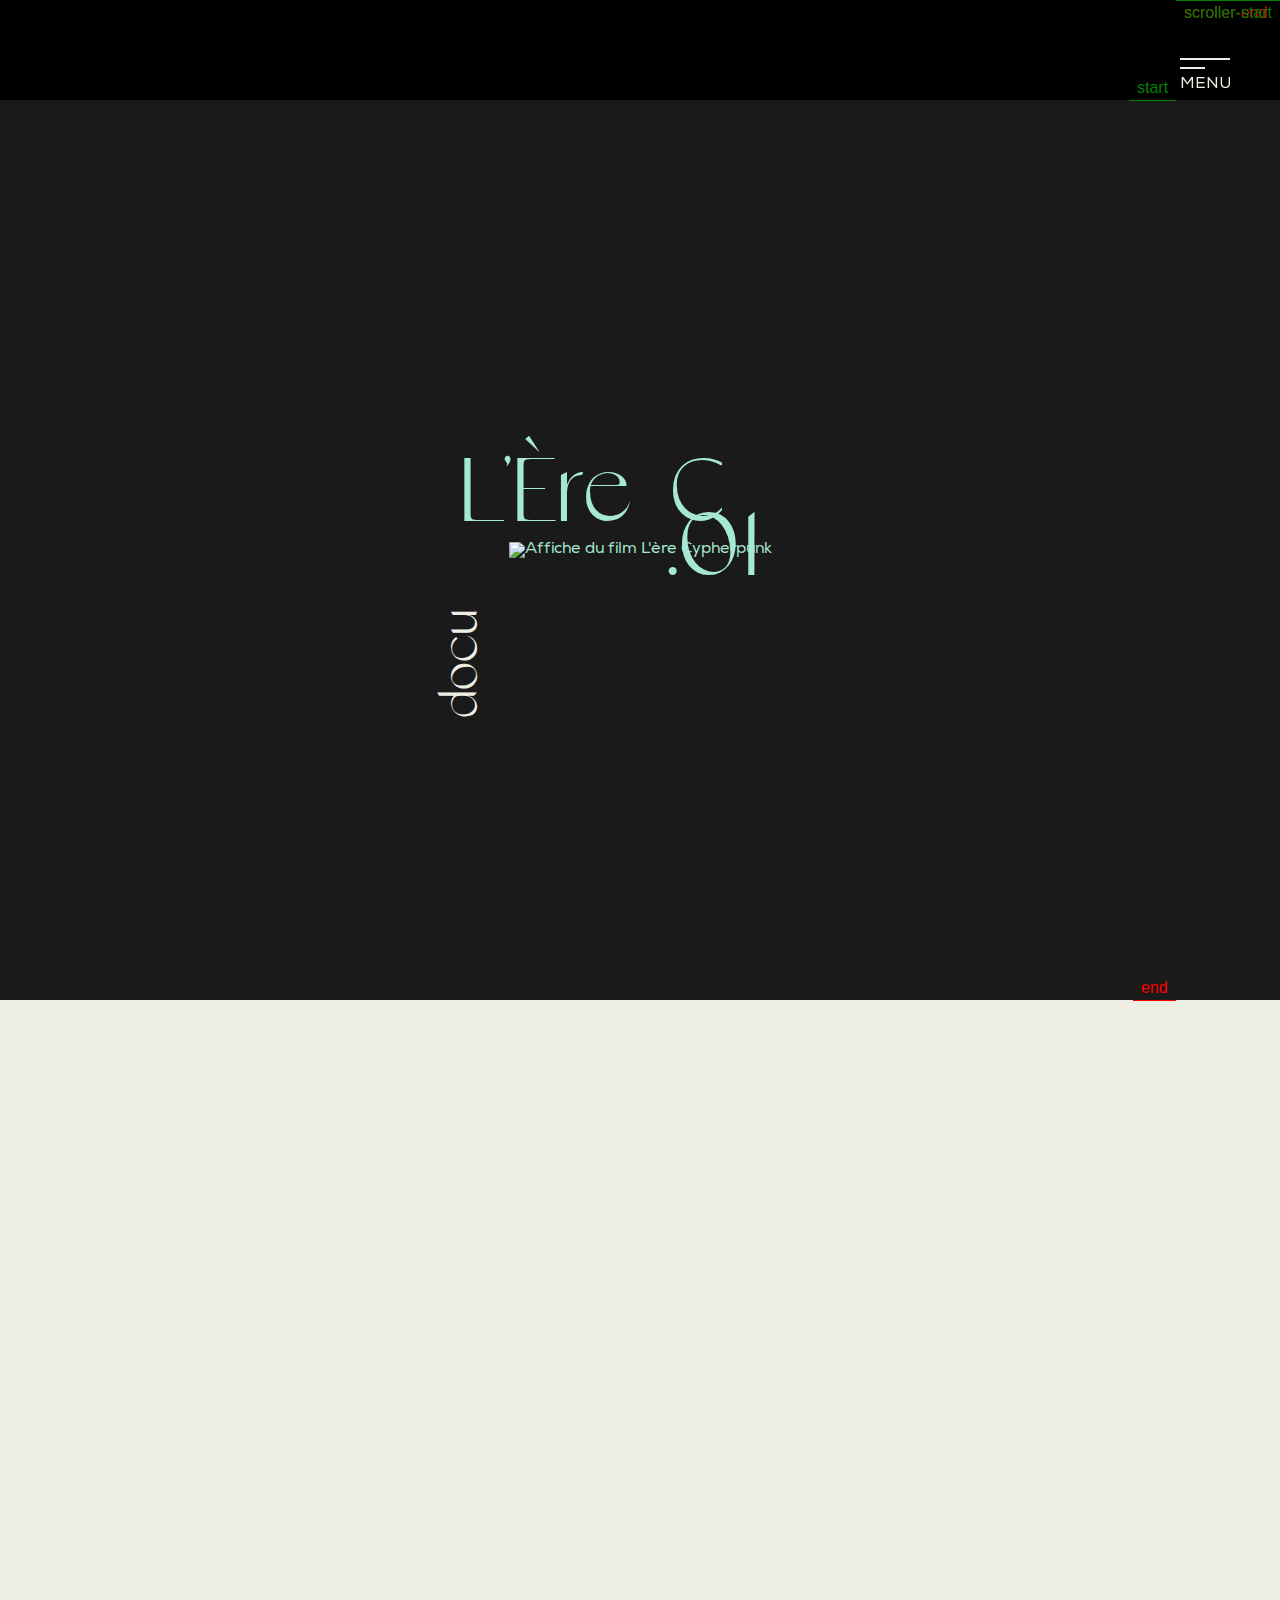
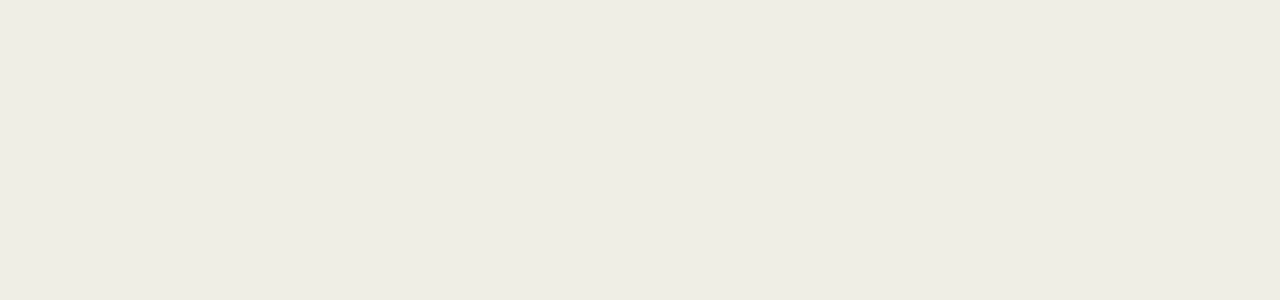
==== audiovisual.html @ fd686236 "audiovisuel anim init" ====
<!DOCTYPE html>
<html lang="en">

<head>
    <meta charset="UTF-8">
    <meta http-equiv="X-UA-Compatible" content="IE=edge">
    <meta name="viewport" content="width=device-width, initial-scale=1.0">
    <link rel="shortcut icon" href="./assets/images/png/logo_e.png" type="image/x-icon">
    <link rel="stylesheet" href="./assets/css/style.css">
    <title>Enzo GIVERNAUD | Portfolio</title>
</head>

<body>
    <header>
        <div class="menu_toggle" onmouseover="toggleMOver()" onmouseout="toggleMOut()">
            <span class="toggle_arm1"></span>
            <span class="toggle_arm2"></span>
            <p class="menu">menu</p>
            <p class="close">close</p>
        </div>
        <section class="overlay_header">
            <p class="copyright">E.Givernaud - © <i>2022</i></p>
            <div class="header_gauche">
                <nav>
                    <ul>
                        <li onmouseover="liOver1()" onmouseout="liOut1()" class="li1">
                            <a href="#">
                                <i class="head_01 i1">1.</i>
                                <div>
                                    <div class="li_top">
                                        <p class="li_letter11">H</p>
                                        <p class="li_letter11">o</p>
                                        <p class="li_letter11">m</p>
                                        <p class="li_letter11">e</p>
                                    </div>
                                    <div class="li_hover">
                                        <p class="li_letter12">H</p>
                                        <p class="li_letter12">o</p>
                                        <p class="li_letter12">m</p>
                                        <p class="li_letter12">e</p>
                                    </div>
                                </div>
                            </a>
                        </li>
                        <li onmouseover="liOver2()" onmouseout="liOut2()" class="li2">
                            <a href="#">
                                <i class="i2">2.</i>
                                <div>
                                    <div class="li_top">
                                        <p class="li_letter21">W</p>
                                        <p class="li_letter21">o</p>
                                        <p class="li_letter21">r</p>
                                        <p class="li_letter21">k</p>
                                        <p class="li_letter21">s</p>
                                    </div>
                                    <div class="li_hover">
                                        <p class="li_letter22">W</p>
                                        <p class="li_letter22">o</p>
                                        <p class="li_letter22">r</p>
                                        <p class="li_letter22">k</p>
                                        <p class="li_letter22">s</p>
                                    </div>
                                </div>
                            </a>
                        </li>
                        <li onmouseover="liOver3()" onmouseout="liOut3()" class="li3">
                            <a href="#">
                                <i class="i3">3.</i>
                                <div>
                                    <div class="li_top">
                                        <p class="li_letter31">A</p>
                                        <p class="li_letter31">b</p>
                                        <p class="li_letter31">o</p>
                                        <p class="li_letter31">u</p>
                                        <p class="li_letter31">t</p>
                                    </div>
                                    <div class="li_hover">
                                        <p class="li_letter32">A</p>
                                        <p class="li_letter32">b</p>
                                        <p class="li_letter32">o</p>
                                        <p class="li_letter32">u</p>
                                        <p class="li_letter32">t</p>
                                    </div>
                                </div>
                            </a>
                        </li>
                    </ul>
                </nav>
            </div>
            <div class="header_droite">
                <ul class="social_media">
                    <li>
                        <a href="">
                            <div class="rond_sm">
                                <i class="bi bi-github"></i>
                            </div>
                        </a>
                    </li>
                    <li>
                        <a href="">
                            <div class="rond_sm">
                                <i class="bi bi-linkedin"></i>
                            </div>
                        </a>
                    </li>
                    <li>
                        <a href="">
                            <div class="rond_sm">
                                <i class="bi bi-envelope-fill"></i>
                            </div>
                        </a>
                    </li>
                </ul>
                <div class="contact_header">
                    <h6>Contact me :</h6>
                    <p>givernaudenzo@gmail.com</p>
                </div>
            </div>
        </section>
    </header>
    <main>
        <div style="width: 100%;height: 100px;background-color: #000;" ></div>

<section class="audiovisuel_project">
    <div class="cd_affiche">
        <div id="container_image_audiovisuel">
            <img src="./assets/images/svg/affiche_film_cypherpunk.svg" alt="Affiche du film L'ère Cypherpunk">
        </div>
        <div class="cd_movie">
            <h2 class="movie docu">docu</h2>
            <h2 class="movie pub">pub</h2>
            <h2 class="movie motion">motion</h2>
        </div>
        <h2 class="audiovisuel_chiffre">
            <i class="audiovisuel_chiffre_00">.0<span class="novisible">0</span></i>
            <i class="audiovisuel_chiffre_1">1</i>
            <i class="audiovisuel_chiffre_2">2</i>
            <i class="audiovisuel_chiffre_3">3</i>
        </h2>
        <div class="titre_film">
            <div class="titre1">
                <h2>L</h2><h2>'</h2><h2>È</h2><h2>r</h2><h2>e</h2><h2 class="space"> </h2><h2>C</h2><h2>y</h2><h2>p</h2><h2>h</h2><h2>e</h2><h2>r</h2><h2>p</h2><h2>u</h2><h2>n</h2><h2>k</h2>
            </div>
            <div class="titre2">
                <h2>V</h2><h2>o</h2><h2>s</h2><h2 class="space"> </h2><h2>P</h2><h2>'</h2><h2>t</h2><h2>i</h2><h2>t</h2><h2>s</h2><h2 class="space"> </h2><h2>S</h2><h2>o</h2><h2>i</h2><h2>n</h2><h2>s</h2>
            </div>
            <div class="titre3">
                <h2>M</h2><h2>o</h2><h2>t</h2><h2>i</h2><h2>o</h2><h2>n</h2><h2 class="space"> </h2><h2>D</h2><h2>e</h2><h2>s</h2><h2>i</h2><h2>g</h2><h2>n</h2>
            </div>
            
        </div>
    </div>
    
</section>
</body>
<script src="https://code.jquery.com/jquery-3.6.1.slim.min.js" integrity="sha256-w8CvhFs7iHNVUtnSP0YKEg00p9Ih13rlL9zGqvLdePA=" crossorigin="anonymous"></script>
<script src="./assets/js/import/gsap.min.js"></script>
<script src="./assets/js/import/ScrollTrigger.min.js"></script>
<script src="./assets/js/script/script.js"></script>
<script src="./assets/js/script/audiovisuel.js"></script>
</html>
---- assets/css/style.css ----
/* http://meyerweb.com/eric/tools/css/reset/ 
   v2.0 | 20110126
   License: none (public domain)
*/
@import url("https://cdn.jsdelivr.net/npm/bootstrap-icons@1.3.0/font/bootstrap-icons.css");
html,
body,
div,
span,
applet,
object,
iframe,
h1,
h2,
h3,
h4,
h5,
h6,
p,
blockquote,
pre,
a,
abbr,
acronym,
address,
big,
cite,
code,
del,
dfn,
em,
img,
ins,
kbd,
q,
s,
samp,
small,
strike,
strong,
sub,
sup,
tt,
var,
b,
u,
i,
center,
dl,
dt,
dd,
ol,
ul,
li,
fieldset,
form,
label,
legend,
table,
caption,
tbody,
tfoot,
thead,
tr,
th,
td,
article,
aside,
canvas,
details,
embed,
figure,
figcaption,
footer,
header,
hgroup,
menu,
nav,
output,
ruby,
section,
summary,
time,
mark,
audio,
video {
  margin: 0;
  padding: 0;
  border: 0;
  font-size: 100%;
  font: inherit;
  vertical-align: baseline;
}

/* HTML5 display-role reset for older browsers */
article,
aside,
details,
figcaption,
figure,
footer,
header,
hgroup,
menu,
nav,
section {
  display: block;
}

body {
  line-height: 1;
}

ol,
ul {
  list-style: none;
}

blockquote,
q {
  quotes: none;
}

blockquote:before,
blockquote:after,
q:before,
q:after {
  content: "";
  content: none;
}

table {
  border-collapse: collapse;
  border-spacing: 0;
}

@font-face {
  font-family: "Nexa light";
  src: url("../fonts/Nexa-Light.woff2") format("woff2"), url("../fonts/Nexa-Light.woff") format("woff");
  font-weight: 300;
  font-style: normal;
  font-display: swap;
}
@font-face {
  font-family: "Nexa regular";
  src: url("../fonts/Nexa-Regular.woff2") format("woff2"), url("../fonts/Nexa-Regular.woff") format("woff");
  font-weight: normal;
  font-style: normal;
  font-display: swap;
}
@font-face {
  font-family: "Swifted";
  src: url("../fonts/SwiftedDEMO.woff2") format("woff2"), url("../fonts/SwiftedDEMO.woff") format("woff");
  font-weight: normal;
  font-style: normal;
  font-display: swap;
}
@font-face {
  font-family: "Ginger";
  src: url("../fonts/Ginger.woff") format("woff");
}
body {
  font-size: 16px;
  font-family: "Nexa regular";
}

header {
  font-family: "Ginger";
}
header .close, header .menu {
  font-family: "Nexa regular";
  text-transform: uppercase;
}
header .overlay_header {
  font-size: clamp(20px, 6.5vw, 5em);
  font-weight: 100;
}
@media screen and (max-width: 750px) {
  header .overlay_header {
    font-size: clamp(2em, 5.5vw, 5em);
  }
}
header .overlay_header .header_gauche .li_hover {
  font-family: "Nexa regular";
  font-weight: 500;
}
header .overlay_header .header_droite .social_media {
  font-size: 16px;
}
header .overlay_header .header_droite .contact_header {
  font-family: "Nexa light";
}
header .overlay_header .header_droite .contact_header h6 {
  font-size: 20px;
}
header .overlay_header .header_droite .contact_header p {
  font-size: 16px;
}
header .overlay_header .copyright {
  font-size: 16px;
  font-family: "Nexa light";
  font-weight: 100;
}

footer {
  font-family: "Ginger";
}
footer .close, footer .menu {
  font-family: "Nexa regular";
  text-transform: uppercase;
}
footer .section_footer {
  font-size: clamp(20px, 6.5vw, 5em);
  font-weight: 100;
}
@media screen and (max-width: 750px) {
  footer .section_footer {
    font-size: clamp(2em, 5.5vw, 5em);
  }
}
footer .section_footer .footer_droite form {
  font-family: "Nexa regular";
  font-size: 30px;
}
footer .section_footer .copyright {
  font-size: 16px;
  font-family: "Nexa light";
  font-weight: 100;
}

h1 {
  font-family: "Swifted";
  font-style: normal;
  font-size: clamp(8em, 15vw, 10em);
}
@media screen and (max-width: 750px) {
  h1 {
    font-size: clamp(3em, 14vw, 6em);
  }
}

h2 {
  font-family: "Ginger";
  font-size: clamp(3em, 7vw, 6em);
}
@media screen and (max-width: 520px) {
  h2 {
    font-size: clamp(2em, 10vw, 3em);
  }
}

.bi {
  font-size: 1em;
}

* {
  box-sizing: border-box;
  margin: 0;
  padding: 0;
}

html,
body {
  box-sizing: border-box;
  scroll-behavior: smooth;
  width: 100%;
  background-color: #efeee5;
  overflow-x: hidden;
}

section {
  padding-inline: 50px;
  height: 100vh;
}

a {
  text-decoration: none;
  color: #efeee5;
}

header .menu_toggle {
  width: 50px;
  aspect-ratio: 1/1;
  display: flex;
  flex-direction: column;
  justify-content: space-evenly;
  position: fixed;
  right: 50px;
  top: 50px;
  overflow: hidden;
  cursor: pointer;
  z-index: 3;
  color: #efeee5;
  mix-blend-mode: difference;
}
@media screen and (max-width: 750px) {
  header .menu_toggle {
    right: calc(100% - 100px);
  }
}
header .menu_toggle span {
  height: 2px;
  background-color: #efeee5;
}
header .menu_toggle span:nth-child(1) {
  width: 100%;
}
header .menu_toggle span:nth-child(2) {
  width: 50%;
}
header .menu_toggle .menu {
  -webkit-clip-path: polygon(0 0, 100% 0, 100% 100%, 0% 100%);
  clip-path: polygon(0 0, 100% 0, 100% 100%, 0% 100%);
}
header .menu_toggle .close {
  position: absolute;
  top: 12.5px;
  clip-path: polygon(0 0, 100% 0, 100% 0, 0 0);
  padding-block: 1px;
}
header .overlay_header {
  width: 100%;
  height: 100vh;
  position: fixed;
  background-color: #1a1a1a;
  top: -100vh;
  color: #efeee5;
  z-index: 2;
  display: flex;
  justify-content: space-between;
}
@media screen and (max-width: 670px) {
  header .overlay_header {
    flex-direction: column;
    align-items: center;
    padding-bottom: 50px;
  }
}
@media screen and (max-width: 410px) {
  header .overlay_header {
    padding-bottom: 100px;
  }
}
header .overlay_header .copyright {
  position: absolute;
  top: 62.5px;
  height: min-content;
}
@media screen and (max-width: 750px) {
  header .overlay_header .copyright {
    right: 50px;
    width: max-content;
  }
}
@media screen and (max-width: 410px) {
  header .overlay_header .copyright {
    top: calc(100vh - 50px);
    right: inherit;
  }
}
header .overlay_header .header_gauche {
  position: relative;
  width: 30%;
}
header .overlay_header .header_gauche nav {
  width: 100%;
  height: 90vh;
  display: flex;
  align-items: flex-end;
  justify-content: flex-start;
  padding-left: 50px;
}
@media screen and (max-width: 750px) {
  header .overlay_header .header_gauche nav {
    height: 60vh;
  }
}
@media screen and (max-width: 670px) {
  header .overlay_header .header_gauche nav {
    padding: 0;
    width: 100%;
  }
}
header .overlay_header .header_gauche nav ul {
  display: flex;
  flex-direction: column;
  gap: 30px;
  width: 100%;
}
@media screen and (max-width: 670px) {
  header .overlay_header .header_gauche nav ul {
    align-items: center;
  }
}
@media screen and (max-width: 410px) {
  header .overlay_header .header_gauche nav ul {
    text-align: center;
  }
}
header .overlay_header .header_gauche nav ul li {
  position: relative;
  width: 100%;
}
header .overlay_header .header_gauche nav ul li a i {
  position: absolute;
  top: -40px;
  left: -60px;
  opacity: 0.5;
  display: flex;
  align-items: flex-end;
  transition: opacity ease-in-out 0.3s;
}
@media screen and (max-width: 670px) {
  header .overlay_header .header_gauche nav ul li a i {
    display: none;
  }
}
header .overlay_header .header_gauche nav ul li a i.head_01 {
  left: -40px;
}
@media screen and (max-width: 750px) {
  header .overlay_header .header_gauche nav ul li a i.head_01 {
    left: -45px;
  }
}
header .overlay_header .header_gauche nav ul li a div {
  position: relative;
  overflow: hidden;
  height: min-content;
}
header .overlay_header .header_gauche nav ul li a div div {
  display: flex;
}
header .overlay_header .header_gauche nav ul li a div div.li_hover {
  position: absolute;
  top: 100px;
  display: flex;
  z-index: 3;
  overflow: visible;
}
header .overlay_header .header_gauche nav ul li a div div p {
  transition: opacity ease-in-out 0.3s;
}
header .overlay_header .header_gauche nav ul li:hover .li2 > p {
  color: black;
}
header .overlay_header .header_droite {
  height: 90vh;
  display: flex;
  flex-direction: column;
  justify-content: flex-end;
  align-items: flex-end;
  position: relative;
}
@media screen and (max-width: 670px) {
  header .overlay_header .header_droite {
    align-items: center;
    gap: 25px;
  }
}
@media screen and (max-width: 410px) {
  header .overlay_header .header_droite {
    flex-direction: column-reverse;
    height: min-content;
  }
}
header .overlay_header .header_droite .social_media {
  position: absolute;
  height: 100%;
  display: flex;
  flex-direction: column;
  justify-content: center;
  gap: 20px;
}
@media screen and (max-width: 410px) {
  header .overlay_header .header_droite .social_media {
    position: initial;
    flex-direction: row;
    height: min-content;
  }
}
header .overlay_header .header_droite .social_media .rond_sm {
  border: 1px solid #efeee5;
  border-radius: 50%;
  padding: 12.5px;
  transition: all 0.3s ease-in-out;
}
header .overlay_header .header_droite .social_media .rond_sm .bi {
  transition: color 0.3s ease-in-out;
}
header .overlay_header .header_droite .social_media .rond_sm:hover {
  border-color: #A5E8D3;
}
header .overlay_header .header_droite .social_media .rond_sm:hover .bi {
  color: #A5E8D3;
}
@media screen and (max-width: 670px) {
  header .overlay_header .header_droite .contact_header {
    text-align: center;
  }
}
header .overlay_header .header_droite .contact_header h6 {
  opacity: 0.5;
  padding-bottom: 10px;
}
header .overlay_header .header_droite .home_link {
  border-bottom: 2px solid #efeee5;
}

footer a {
  color: #1a1a1a;
}
footer .section_footer {
  width: 100%;
  height: 100vh;
  position: relative;
  background-color: #efeee5;
  color: #1a1a1a;
  display: flex;
  justify-content: space-between;
}
@media screen and (max-width: 670px) {
  footer .section_footer {
    flex-direction: column;
    align-items: center;
    padding-bottom: 50px;
  }
}
@media screen and (max-width: 410px) {
  footer .section_footer {
    padding-bottom: 100px;
  }
}
footer .section_footer .copyright {
  position: absolute;
  top: 62.5px;
  height: min-content;
}
@media screen and (max-width: 750px) {
  footer .section_footer .copyright {
    right: 50px;
    width: max-content;
  }
}
@media screen and (max-width: 410px) {
  footer .section_footer .copyright {
    top: calc(100vh - 50px);
    right: inherit;
  }
}
footer .section_footer .footer_gauche {
  position: relative;
}
footer .section_footer .footer_gauche nav {
  height: 90vh;
  display: flex;
  align-items: flex-end;
  justify-content: flex-start;
  padding-left: 50px;
}
@media screen and (max-width: 750px) {
  footer .section_footer .footer_gauche nav {
    height: 60vh;
  }
}
@media screen and (max-width: 670px) {
  footer .section_footer .footer_gauche nav {
    padding: 0;
  }
}
footer .section_footer .footer_gauche nav ul {
  display: flex;
  flex-direction: column;
  gap: 30px;
}
@media screen and (max-width: 670px) {
  footer .section_footer .footer_gauche nav ul {
    align-items: center;
  }
}
@media screen and (max-width: 410px) {
  footer .section_footer .footer_gauche nav ul {
    text-align: center;
  }
}
footer .section_footer .footer_gauche nav ul li {
  position: relative;
}
footer .section_footer .footer_gauche nav ul li i {
  position: absolute;
  top: -40px;
  left: -60px;
  opacity: 0.5;
  display: flex;
  align-items: flex-end;
}
@media screen and (max-width: 670px) {
  footer .section_footer .footer_gauche nav ul li i {
    display: none;
  }
}
footer .section_footer .footer_gauche nav ul li i.head_01 {
  left: -40px;
}
@media screen and (max-width: 750px) {
  footer .section_footer .footer_gauche nav ul li i.head_01 {
    left: -45px;
  }
}
footer .section_footer .footer_droite {
  width: 100%;
  height: 90vh;
  display: flex;
  flex-direction: column;
  justify-content: flex-end;
  align-items: flex-end;
  position: relative;
}
@media screen and (max-width: 670px) {
  footer .section_footer .footer_droite {
    align-items: center;
    gap: 25px;
  }
}
@media screen and (max-width: 410px) {
  footer .section_footer .footer_droite {
    flex-direction: column-reverse;
    height: min-content;
  }
}
footer .section_footer .footer_droite form {
  width: 50%;
  display: flex;
  flex-direction: column;
  gap: 50px;
}
footer .section_footer .footer_droite form div {
  position: relative;
}
footer .section_footer .footer_droite form div label {
  position: absolute;
}
footer .section_footer .footer_droite form div input[type=text], footer .section_footer .footer_droite form div textarea {
  width: 100%;
  height: 40px;
  border: none;
  border-bottom: 1px solid #1a1a1a;
  background: none;
}
footer .section_footer .footer_droite form div input[type=text]:focus, footer .section_footer .footer_droite form div textarea:focus {
  border: 1px solid #efeee5;
}

.hero {
  width: 100%;
  height: 100vh;
  background-color: #1a1a1a;
  color: #efeee5;
  display: flex;
  position: relative;
}
@media screen and (max-width: 480px) {
  .hero {
    gap: 30px;
  }
}
.hero .enzo_givernaud {
  display: flex;
  justify-content: center;
  flex-direction: column;
}
.hero .enzo_givernaud .enzo, .hero .enzo_givernaud .givernaud {
  padding-top: 30px;
  overflow: hidden;
  display: flex;
}
@media screen and (max-width: 750px) {
  .hero .enzo_givernaud .enzo, .hero .enzo_givernaud .givernaud {
    justify-content: center;
  }
}

.audiovisuel_project {
  display: flex;
  justify-content: center;
  align-items: center;
  background-color: #1a1a1a;
  color: #A5E8D3;
}
.audiovisuel_project .cd_affiche {
  position: relative;
  display: flex;
  justify-content: center;
  align-items: center;
  position: absolute;
}
.audiovisuel_project .cd_affiche #container_image_audiovisuel img {
  width: clamp(300px, 100px + 50vw, 800px);
}
.audiovisuel_project .cd_affiche .titre_film {
  position: absolute;
  bottom: -75px;
  left: -50px;
  overflow: hidden;
  width: 100%;
  height: 22vh;
}
@media screen and (max-width: 520px) {
  .audiovisuel_project .cd_affiche .titre_film {
    bottom: -20px;
    left: -20px;
  }
}
.audiovisuel_project .cd_affiche .titre_film div {
  display: flex;
  position: absolute;
}
.audiovisuel_project .cd_affiche .titre_film div.titre1 {
  top: 2vh;
}
.audiovisuel_project .cd_affiche .titre_film div.titre2 {
  top: 22vh;
}
.audiovisuel_project .cd_affiche .titre_film div.titre3 {
  top: 42vh;
}
.audiovisuel_project .cd_affiche .titre_film div .space {
  padding-inline: 1.5vw;
}
.audiovisuel_project .cd_affiche .cd_movie {
  position: absolute;
  left: -100px;
  top: -75px;
  overflow: hidden;
  width: 10vw;
  height: 30vh;
  display: flex;
  justify-content: flex-start;
  text-align: left;
}
.audiovisuel_project .cd_affiche .cd_movie h2.movie {
  position: absolute;
  transform: rotate(-90deg);
  left: 0;
  color: #efeee5;
  font-size: 3em;
}
@media screen and (max-width: 520px) {
  .audiovisuel_project .cd_affiche .cd_movie h2.movie {
    display: none;
  }
}
.audiovisuel_project .cd_affiche .cd_movie h2.movie:nth-child(1) {
  bottom: 50px;
}
.audiovisuel_project .cd_affiche .cd_movie h2.movie:nth-child(2) {
  bottom: -150px;
}
.audiovisuel_project .cd_affiche .cd_movie h2.movie:nth-child(3) {
  bottom: -250px;
}
.audiovisuel_project .cd_affiche h2.audiovisuel_chiffre {
  position: absolute;
  top: clamp(-35px, -8vw, -50px);
  right: -30px;
  overflow: hidden;
}
@media screen and (max-width: 520px) {
  .audiovisuel_project .cd_affiche h2.audiovisuel_chiffre {
    right: 0px;
    top: -20px;
  }
}
.audiovisuel_project .cd_affiche h2.audiovisuel_chiffre i:nth-child(2) {
  position: absolute;
  top: 0px;
  left: 6vw;
}
.audiovisuel_project .cd_affiche h2.audiovisuel_chiffre i:nth-child(3) {
  position: absolute;
  top: 100px;
  left: 6vw;
}
.audiovisuel_project .cd_affiche h2.audiovisuel_chiffre i:nth-child(4) {
  position: absolute;
  top: 200px;
  left: 6vw;
}
.audiovisuel_project .cd_affiche h2.audiovisuel_chiffre i span {
  visibility: hidden;
}

.inutile {
  position: absolute;
}

/*# sourceMappingURL=style.css.map */
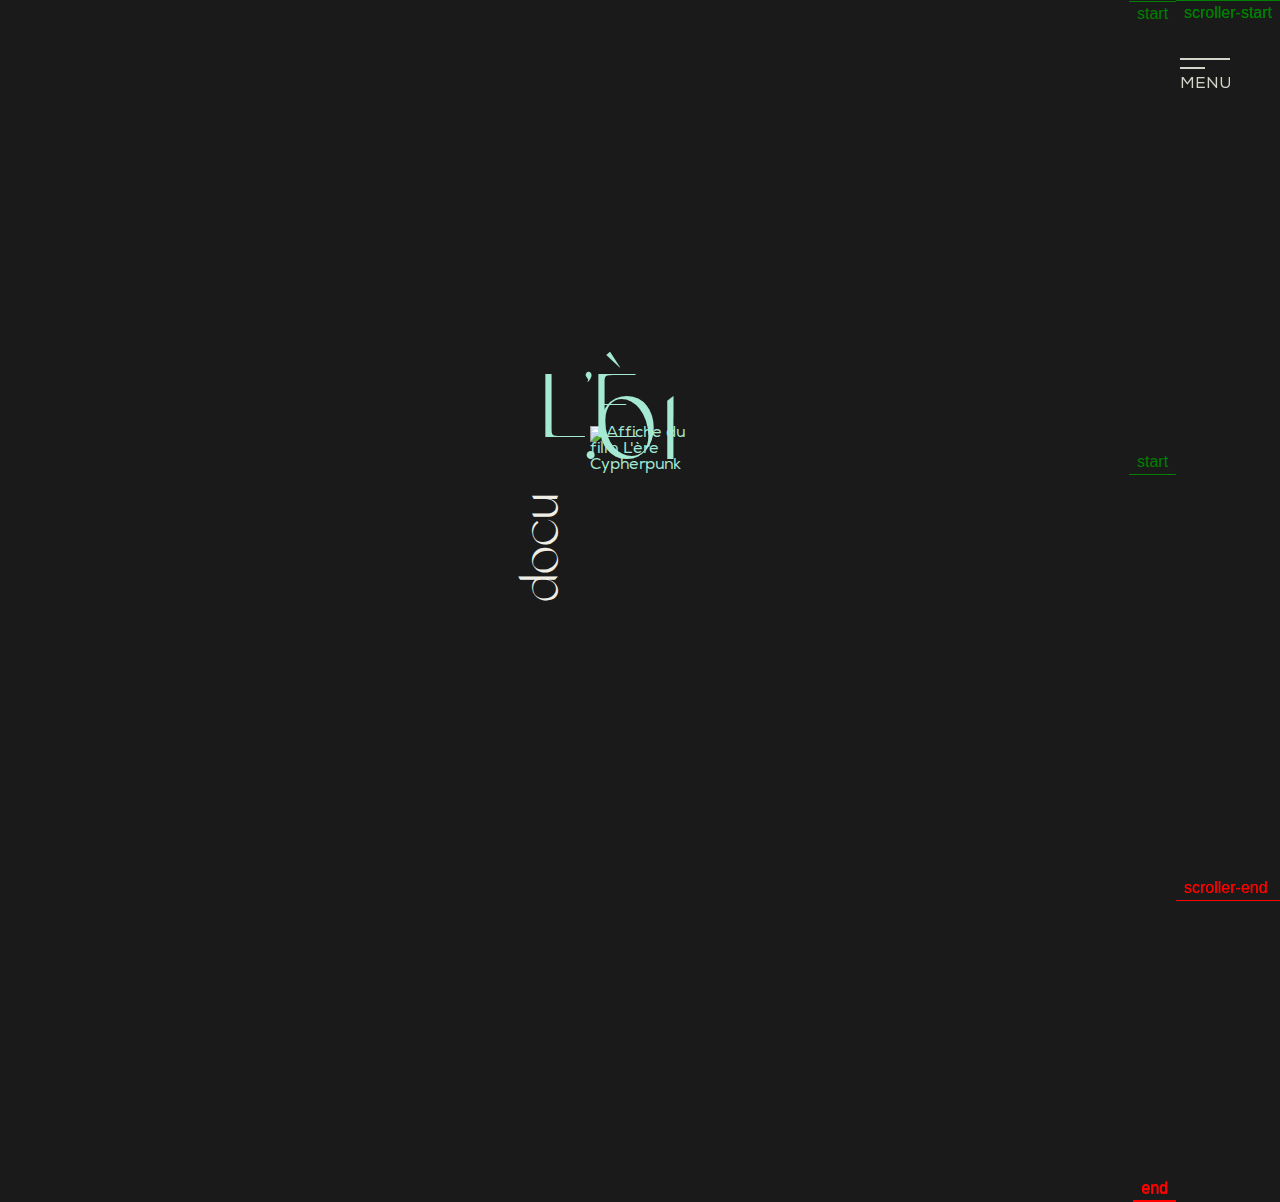
==== commit 2252cd2c: "text scrolling" ====
--- a/audiovisual.html
+++ b/audiovisual.html
@@ -119,10 +119,9 @@
         </section>
     </header>
     <main>
-        <div style="width: 100%;height: 100px;background-color: #000;" ></div>
-
 <section class="audiovisuel_project">
     <div class="cd_affiche">
+        <div class="marker"></div>
         <div id="container_image_audiovisuel">
             <img src="./assets/images/svg/affiche_film_cypherpunk.svg" alt="Affiche du film L'ère Cypherpunk">
         </div>
@@ -152,6 +151,7 @@
     </div>
     
 </section>
+<div style="width: 100%;height:300px"></div>
 </body>
 <script src="https://code.jquery.com/jquery-3.6.1.slim.min.js" integrity="sha256-w8CvhFs7iHNVUtnSP0YKEg00p9Ih13rlL9zGqvLdePA=" crossorigin="anonymous"></script>
 <script src="./assets/js/import/gsap.min.js"></script>
--- a/assets/css/style.css
+++ b/assets/css/style.css
@@ -264,8 +264,19 @@
   box-sizing: border-box;
   scroll-behavior: smooth;
   width: 100%;
-  background-color: #efeee5;
+  background-color: #1a1a1a;
   overflow-x: hidden;
+  color: #efeee5;
+  display: flex;
+  flex-direction: column;
+  align-items: center;
+}
+
+main {
+  display: flex;
+  flex-direction: column;
+  align-items: center;
+  width: clamp(350px, 90vw, 1200px);
 }
 
 section {
@@ -324,6 +335,7 @@
   position: fixed;
   background-color: #1a1a1a;
   top: -100vh;
+  left: 0;
   color: #efeee5;
   z-index: 2;
   display: flex;
@@ -651,35 +663,114 @@
   border: 1px solid #efeee5;
 }
 
+.wrap_loader {
+  position: fixed;
+  width: 100%;
+  top: 0;
+  left: 0;
+  height: 100vh;
+  z-index: 4;
+  background-color: #1a1a1a;
+}
+
 .hero {
-  width: 100%;
   height: 100vh;
   background-color: #1a1a1a;
   color: #efeee5;
   display: flex;
   position: relative;
-}
-@media screen and (max-width: 480px) {
-  .hero {
-    gap: 30px;
-  }
+  flex-direction: column;
+  align-items: center;
+  justify-content: center;
 }
 .hero .enzo_givernaud {
   display: flex;
   justify-content: center;
   flex-direction: column;
 }
-.hero .enzo_givernaud .enzo, .hero .enzo_givernaud .givernaud {
-  padding-top: 30px;
+.hero .enzo_givernaud .enzo_creative,
+.hero .enzo_givernaud .givernaud_developer {
   overflow: hidden;
-  display: flex;
-}
-@media screen and (max-width: 750px) {
-  .hero .enzo_givernaud .enzo, .hero .enzo_givernaud .givernaud {
-    justify-content: center;
-  }
-}
-
+  position: relative;
+}
+.hero .enzo_givernaud .enzo_creative h1,
+.hero .enzo_givernaud .givernaud_developer h1 {
+  clip-path: polygon(0 0, 0 0, 0 100%, 0% 100%);
+}
+.hero .enzo_givernaud .enzo_creative .overlay_hero,
+.hero .enzo_givernaud .givernaud_developer .overlay_hero {
+  position: absolute;
+  top: 0;
+  left: -50%;
+  width: 50%;
+  height: 100%;
+  background-color: #efeee5;
+}
+.hero .enzo_givernaud .enzo,
+.hero .enzo_givernaud .creative,
+.hero .enzo_givernaud .givernaud,
+.hero .enzo_givernaud .developer {
+  position: absolute;
+  top: 0;
+}
+.hero .enzo_givernaud .bigzoo {
+  opacity: 0;
+}
+.hero .enzo_givernaud .creative,
+.hero .enzo_givernaud .developer {
+  top: 160px;
+}
+.hero .wrap_text_scrolling {
+  position: absolute;
+  width: 50%;
+  overflow-x: hidden;
+  height: 10vh;
+  z-index: 3;
+  bottom: 7.5vh;
+  left: 50%;
+  transform: translateX(-50%);
+}
+.hero .wrap_text_scrolling .text_scrolling {
+  white-space: nowrap;
+  overflow: hidden;
+  position: absolute;
+}
+.hero .wrap_text_scrolling .text_scrolling span {
+  display: inline-block;
+  padding-left: 100%;
+  animation: text_scrolling 40s linear infinite;
+}
+.hero .wrap_text_scrolling .text_scrolling span i {
+  padding-inline: 20px;
+}
+.hero .wrap_text_scrolling .text_scrolling2 span {
+  animation-delay: 20s;
+}
+
+@keyframes text_scrolling {
+  0% {
+    transform: translate(0, 0);
+  }
+  100% {
+    transform: translate(-100%, 0);
+  }
+}
+@keyframes wave-animation {
+  0% {
+    background-position: 0 bottom;
+  }
+  100% {
+    background-position: 200px bottom;
+  }
+}
+@keyframes loading-animation {
+  0% {
+    background-size: 200px 0px;
+  }
+  100% {
+    background-size: 200px 200px;
+  }
+}
 .audiovisuel_project {
   display: flex;
   justify-content: center;
@@ -694,6 +785,13 @@
   align-items: center;
   position: absolute;
 }
+.audiovisuel_project .cd_affiche .marker {
+  width: 1px;
+  height: 1px;
+  position: absolute;
+  bottom: 0;
+  right: 0;
+}
 .audiovisuel_project .cd_affiche #container_image_audiovisuel img {
   width: clamp(300px, 100px + 50vw, 800px);
 }
@@ -722,7 +820,7 @@
   top: 22vh;
 }
 .audiovisuel_project .cd_affiche .titre_film div.titre3 {
-  top: 42vh;
+  top: 22vh;
 }
 .audiovisuel_project .cd_affiche .titre_film div .space {
   padding-inline: 1.5vw;
@@ -771,20 +869,13 @@
     top: -20px;
   }
 }
-.audiovisuel_project .cd_affiche h2.audiovisuel_chiffre i:nth-child(2) {
-  position: absolute;
-  top: 0px;
+.audiovisuel_project .cd_affiche h2.audiovisuel_chiffre i:nth-child(n+2) {
+  position: absolute;
   left: 6vw;
 }
-.audiovisuel_project .cd_affiche h2.audiovisuel_chiffre i:nth-child(3) {
-  position: absolute;
+.audiovisuel_project .cd_affiche h2.audiovisuel_chiffre i:nth-child(n+3) {
   top: 100px;
-  left: 6vw;
-}
-.audiovisuel_project .cd_affiche h2.audiovisuel_chiffre i:nth-child(4) {
-  position: absolute;
-  top: 200px;
-  left: 6vw;
+  display: block;
 }
 .audiovisuel_project .cd_affiche h2.audiovisuel_chiffre i span {
   visibility: hidden;
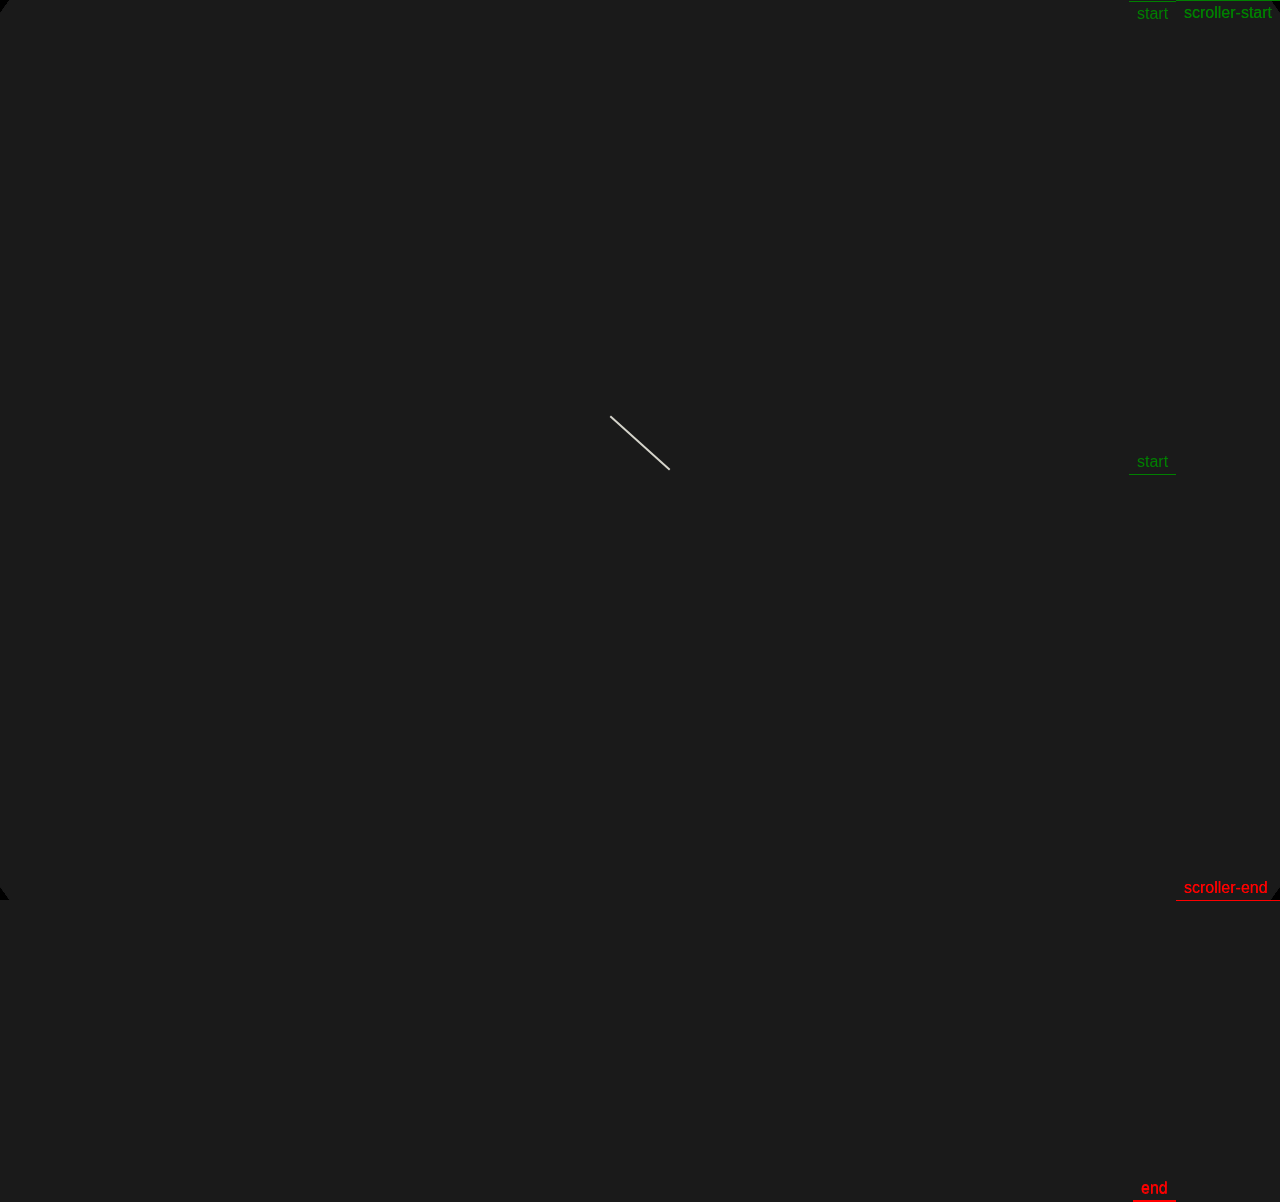
==== commit e10fec76: "loader between page" ====
--- a/audiovisual.html
+++ b/audiovisual.html
@@ -119,43 +119,96 @@
         </section>
     </header>
     <main>
-<section class="audiovisuel_project">
-    <div class="cd_affiche">
-        <div class="marker"></div>
-        <div id="container_image_audiovisuel">
-            <img src="./assets/images/svg/affiche_film_cypherpunk.svg" alt="Affiche du film L'ère Cypherpunk">
-        </div>
-        <div class="cd_movie">
-            <h2 class="movie docu">docu</h2>
-            <h2 class="movie pub">pub</h2>
-            <h2 class="movie motion">motion</h2>
-        </div>
-        <h2 class="audiovisuel_chiffre">
-            <i class="audiovisuel_chiffre_00">.0<span class="novisible">0</span></i>
-            <i class="audiovisuel_chiffre_1">1</i>
-            <i class="audiovisuel_chiffre_2">2</i>
-            <i class="audiovisuel_chiffre_3">3</i>
-        </h2>
-        <div class="titre_film">
-            <div class="titre1">
-                <h2>L</h2><h2>'</h2><h2>È</h2><h2>r</h2><h2>e</h2><h2 class="space"> </h2><h2>C</h2><h2>y</h2><h2>p</h2><h2>h</h2><h2>e</h2><h2>r</h2><h2>p</h2><h2>u</h2><h2>n</h2><h2>k</h2>
-            </div>
-            <div class="titre2">
-                <h2>V</h2><h2>o</h2><h2>s</h2><h2 class="space"> </h2><h2>P</h2><h2>'</h2><h2>t</h2><h2>i</h2><h2>t</h2><h2>s</h2><h2 class="space"> </h2><h2>S</h2><h2>o</h2><h2>i</h2><h2>n</h2><h2>s</h2>
-            </div>
-            <div class="titre3">
-                <h2>M</h2><h2>o</h2><h2>t</h2><h2>i</h2><h2>o</h2><h2>n</h2><h2 class="space"> </h2><h2>D</h2><h2>e</h2><h2>s</h2><h2>i</h2><h2>g</h2><h2>n</h2>
-            </div>
-            
-        </div>
-    </div>
-    
-</section>
-<div style="width: 100%;height:300px"></div>
+        <section class="overlay_transition">
+            <div class="toggle_loader">
+                <span class="toggle_arm1"></span>
+                <span class="toggle_arm2"></span>
+                <p class="menu">menu</p>
+            </div>
+        </section>
+        <section class="audiovisuel_project">
+            <div class="cd_affiche">
+                <div class="marker"></div>
+                <div id="container_image_audiovisuel">
+                    <a href="project.html"></a>
+                    <img src="./assets/images/svg/affiche_film_cypherpunk.svg" alt="Affiche du film L'ère Cypherpunk">
+                </div>
+                <div class="cd_movie">
+                    <h2 class="movie docu">docu</h2>
+                    <h2 class="movie pub">pub</h2>
+                    <h2 class="movie motion">motion</h2>
+                </div>
+                <h2 class="audiovisuel_chiffre">
+                    <i class="audiovisuel_chiffre_00">.0<span class="novisible">0</span></i>
+                    <i class="audiovisuel_chiffre_1">1</i>
+                    <i class="audiovisuel_chiffre_2">2</i>
+                    <i class="audiovisuel_chiffre_3">3</i>
+                </h2>
+                <div class="titre_film">
+                    <div class="titre1">
+                        <h2>L</h2>
+                        <h2>'</h2>
+                        <h2>È</h2>
+                        <h2>r</h2>
+                        <h2>e</h2>
+                        <h2 class="space"> </h2>
+                        <h2>C</h2>
+                        <h2>y</h2>
+                        <h2>p</h2>
+                        <h2>h</h2>
+                        <h2>e</h2>
+                        <h2>r</h2>
+                        <h2>p</h2>
+                        <h2>u</h2>
+                        <h2>n</h2>
+                        <h2>k</h2>
+                    </div>
+                    <div class="titre2">
+                        <h2>V</h2>
+                        <h2>o</h2>
+                        <h2>s</h2>
+                        <h2 class="space"> </h2>
+                        <h2>P</h2>
+                        <h2>'</h2>
+                        <h2>t</h2>
+                        <h2>i</h2>
+                        <h2>t</h2>
+                        <h2>s</h2>
+                        <h2 class="space"> </h2>
+                        <h2>S</h2>
+                        <h2>o</h2>
+                        <h2>i</h2>
+                        <h2>n</h2>
+                        <h2>s</h2>
+                    </div>
+                    <div class="titre3">
+                        <h2>M</h2>
+                        <h2>o</h2>
+                        <h2>t</h2>
+                        <h2>i</h2>
+                        <h2>o</h2>
+                        <h2>n</h2>
+                        <h2 class="space"> </h2>
+                        <h2>D</h2>
+                        <h2>e</h2>
+                        <h2>s</h2>
+                        <h2>i</h2>
+                        <h2>g</h2>
+                        <h2>n</h2>
+                    </div>
+
+                </div>
+            </div>
+
+        </section>
+        <div style="width: 100%;height:300px"></div>
 </body>
-<script src="https://code.jquery.com/jquery-3.6.1.slim.min.js" integrity="sha256-w8CvhFs7iHNVUtnSP0YKEg00p9Ih13rlL9zGqvLdePA=" crossorigin="anonymous"></script>
+<script src="https://code.jquery.com/jquery-3.6.1.slim.min.js"
+    integrity="sha256-w8CvhFs7iHNVUtnSP0YKEg00p9Ih13rlL9zGqvLdePA=" crossorigin="anonymous"></script>
 <script src="./assets/js/import/gsap.min.js"></script>
 <script src="./assets/js/import/ScrollTrigger.min.js"></script>
 <script src="./assets/js/script/script.js"></script>
 <script src="./assets/js/script/audiovisuel.js"></script>
+<script src="./assets/js/script/transition.js"></script>
+
 </html>--- a/assets/css/style.css
+++ b/assets/css/style.css
@@ -159,6 +159,27 @@
   font-family: "Ginger";
   src: url("../fonts/Ginger.woff") format("woff");
 }
+@font-face {
+  font-family: "JetBrains Mono light";
+  src: url("../fonts/JetBrainsMono-Light.woff2") format("woff2"), url("../fonts/JetBrainsMono-Light.woff") format("woff");
+  font-weight: 300;
+  font-style: normal;
+  font-display: swap;
+}
+@font-face {
+  font-family: "JetBrains Mono regular";
+  src: url("../fonts/JetBrainsMono-Regular.woff2") format("woff2"), url("../fonts/JetBrainsMono-Regular.woff") format("woff");
+  font-weight: normal;
+  font-style: normal;
+  font-display: swap;
+}
+@font-face {
+  font-family: "JetBrains Mono semibold";
+  src: url("../fonts/JetBrainsMono-SemiBold.woff2") format("woff2"), url("../fonts/JetBrainsMono-SemiBold.woff") format("woff");
+  font-weight: 600;
+  font-style: normal;
+  font-display: swap;
+}
 body {
   font-size: 16px;
   font-family: "Nexa regular";
@@ -663,14 +684,183 @@
   border: 1px solid #efeee5;
 }
 
+body {
+  /* Mozilla firefox */
+  scrollbar-color: #efeee5;
+  /* Global */
+  /* Fond */
+  /* Ascenseur */
+  /* Boutons */
+}
+body::-webkit-scrollbar {
+  width: 5px;
+}
+body::-webkit-scrollbar-track {
+  position: relative;
+  background-color: #1a1a1a;
+}
+body::-webkit-scrollbar-thumb {
+  background: #efeee5;
+  border-radius: 20px;
+}
+body::-webkit-scrollbar-button:single-button {
+  display: none;
+}
+
+@keyframes pulsA {
+  0% {
+    box-shadow: inset 0 0 0 clamp(0.75rem, 1vw, 1.7rem) #efeee5;
+    opacity: 1;
+  }
+  50%, 100% {
+    box-shadow: inset 0 0 0 0 #efeee5;
+    opacity: 0;
+  }
+}
+@keyframes pulsB {
+  0%, 50% {
+    box-shadow: 0 0 0 0 #efeee5;
+    opacity: 0;
+  }
+  100% {
+    box-shadow: 0 0 0 clamp(0.75rem, 1vw, 1.7rem) #efeee5;
+    opacity: 1;
+  }
+}
+@keyframes armToggleLoader1 {
+  0% {
+    width: 100%;
+    left: 0;
+  }
+  25% {
+    width: 25%;
+    left: -50%;
+  }
+  50% {
+    width: 50%;
+    left: 50%;
+  }
+  100% {
+    width: 100%;
+    left: 0;
+  }
+}
+@keyframes armToggleLoader2 {
+  0% {
+    width: 50%;
+    left: 0;
+  }
+  25% {
+    width: 75%;
+    left: 50%;
+  }
+  50% {
+    width: 100%;
+    left: -50%;
+  }
+  100% {
+    width: 50%;
+    left: 0;
+  }
+}
 .wrap_loader {
   position: fixed;
   width: 100%;
   top: 0;
   left: 0;
   height: 100vh;
+  z-index: 3;
+  background-color: #1a1a1a;
+  color: #efeee5;
+  display: flex;
+  justify-content: center;
+  align-items: center;
+  flex-direction: column;
+}
+.wrap_loader .overlay_loader {
+  position: absolute;
+  width: 100%;
+  height: 100vh;
+  background-color: #1a1a1a;
   z-index: 4;
-  background-color: #1a1a1a;
+  display: none;
+  clip-path: circle(0% at 50% 50%);
+}
+.wrap_loader h1 {
+  text-transform: uppercase;
+  font-size: clamp(2em, 10vw, 7.5em);
+}
+.wrap_loader .Loader {
+  position: absolute;
+  bottom: 0;
+  bottom: 25vh;
+  display: flex;
+  align-items: center;
+  justify-content: center;
+  width: calc(90vw + 50vh);
+}
+.wrap_loader .Loader:before, .wrap_loader .Loader:after {
+  content: "";
+  position: absolute;
+  border-radius: 50%;
+  animation-duration: 1.8s;
+  animation-iteration-count: infinite;
+  animation-timing-function: ease-in-out;
+  filter: drop-shadow(0 0 clamp(0.75rem, 1vw, 1.7rem) rgba(239, 238, 229, 0.75));
+}
+.wrap_loader .Loader:before {
+  width: calc(90vw + 50vh);
+  padding-bottom: calc(90vw + 50vh);
+  box-shadow: inset 0 0 0 clamp(0.75rem, 1vw, 1.7rem) #efeee5;
+  animation-name: pulsA;
+}
+.wrap_loader .Loader:after {
+  width: calc(90vw + 50vh - clamp(0.75rem, 1vw, 1.7rem) * 2);
+  padding-bottom: calc(90vw + 50vh - clamp(0.75rem, 1vw, 1.7rem) * 2);
+  box-shadow: 0 0 0 0 #efeee5;
+  animation-name: pulsB;
+}
+.wrap_loader .Loader2 {
+  bottom: 75vh;
+}
+
+.testbtn {
+  z-index: 9;
+}
+
+.toggle_loader {
+  width: 80px;
+  aspect-ratio: 2/1;
+  display: flex;
+  flex-direction: column;
+  justify-content: space-evenly;
+  position: absolute;
+  z-index: 5;
+  color: #efeee5;
+  mix-blend-mode: difference;
+  bottom: 30vh;
+}
+.toggle_loader p {
+  text-transform: uppercase;
+  display: none;
+  opacity: 0;
+}
+.toggle_loader span {
+  height: 2px;
+  background-color: #efeee5;
+  position: absolute;
+}
+.toggle_loader span:nth-child(1) {
+  width: 100%;
+  top: 10px;
+  left: 0;
+  animation: armToggleLoader1 2s cubic-bezier(0.075, 0.82, 0.165, 1) infinite;
+}
+.toggle_loader span:nth-child(2) {
+  width: 50%;
+  bottom: 10px;
+  left: 0;
+  animation: armToggleLoader2 2s cubic-bezier(0.075, 0.82, 0.165, 1) infinite;
 }
 
 .hero {
@@ -792,6 +982,14 @@
   bottom: 0;
   right: 0;
 }
+.audiovisuel_project .cd_affiche #container_image_audiovisuel {
+  position: relative;
+}
+.audiovisuel_project .cd_affiche #container_image_audiovisuel a {
+  position: absolute;
+  width: 100%;
+  height: 100%;
+}
 .audiovisuel_project .cd_affiche #container_image_audiovisuel img {
   width: clamp(300px, 100px + 50vw, 800px);
 }
@@ -885,4 +1083,85 @@
   position: absolute;
 }
 
+.cd_info_project {
+  height: calc(100vh - 200px);
+  width: 40%;
+  display: flex;
+  flex-direction: column;
+  justify-content: space-between;
+  align-items: flex-start;
+  position: fixed;
+  margin-top: 100px;
+  align-self: flex-start;
+}
+.cd_info_project h2, .cd_info_project h3 {
+  color: #A5E8D3;
+  font-family: "JetBrains Mono regular";
+}
+.cd_info_project h2 {
+  font-family: "JetBrains Mono semibold";
+}
+.cd_info_project p {
+  font-family: "JetBrains Mono light";
+  font-size: 0.8em;
+}
+.cd_info_project .two_info_project {
+  width: 100%;
+  height: auto;
+  display: flex;
+  justify-content: space-between;
+  padding: 0;
+  margin: 0;
+}
+.cd_info_project .two_info_project div {
+  width: 45%;
+}
+.cd_info_project .info_project {
+  display: flex;
+  flex-direction: column;
+  align-items: flex-start;
+  gap: 15px;
+}
+.cd_info_project .info_project h3 {
+  font-size: 2em;
+  text-transform: capitalize;
+}
+
+aside.cd_image_project {
+  width: calc(100vw - 100px);
+  display: flex;
+  flex-direction: column;
+  align-items: flex-end;
+  gap: 20px;
+  margin-block: 100px;
+}
+aside.cd_image_project div {
+  height: 300px;
+  width: 50%;
+  overflow: hidden;
+}
+aside.cd_image_project div img {
+  width: 100%;
+  object-fit: cover;
+}
+
+.overlay_transition {
+  position: fixed;
+  top: 0;
+  right: 0;
+  background-color: #1a1a1a;
+  width: 100%;
+  z-index: 4;
+  display: flex;
+  justify-content: center;
+  align-items: center;
+  height: 100vh;
+  clip-path: circle(70% at 50% 50%);
+}
+.overlay_transition .toggle_loader {
+  margin: 0;
+  padding: 0;
+  bottom: inherit;
+}
+
 /*# sourceMappingURL=style.css.map */
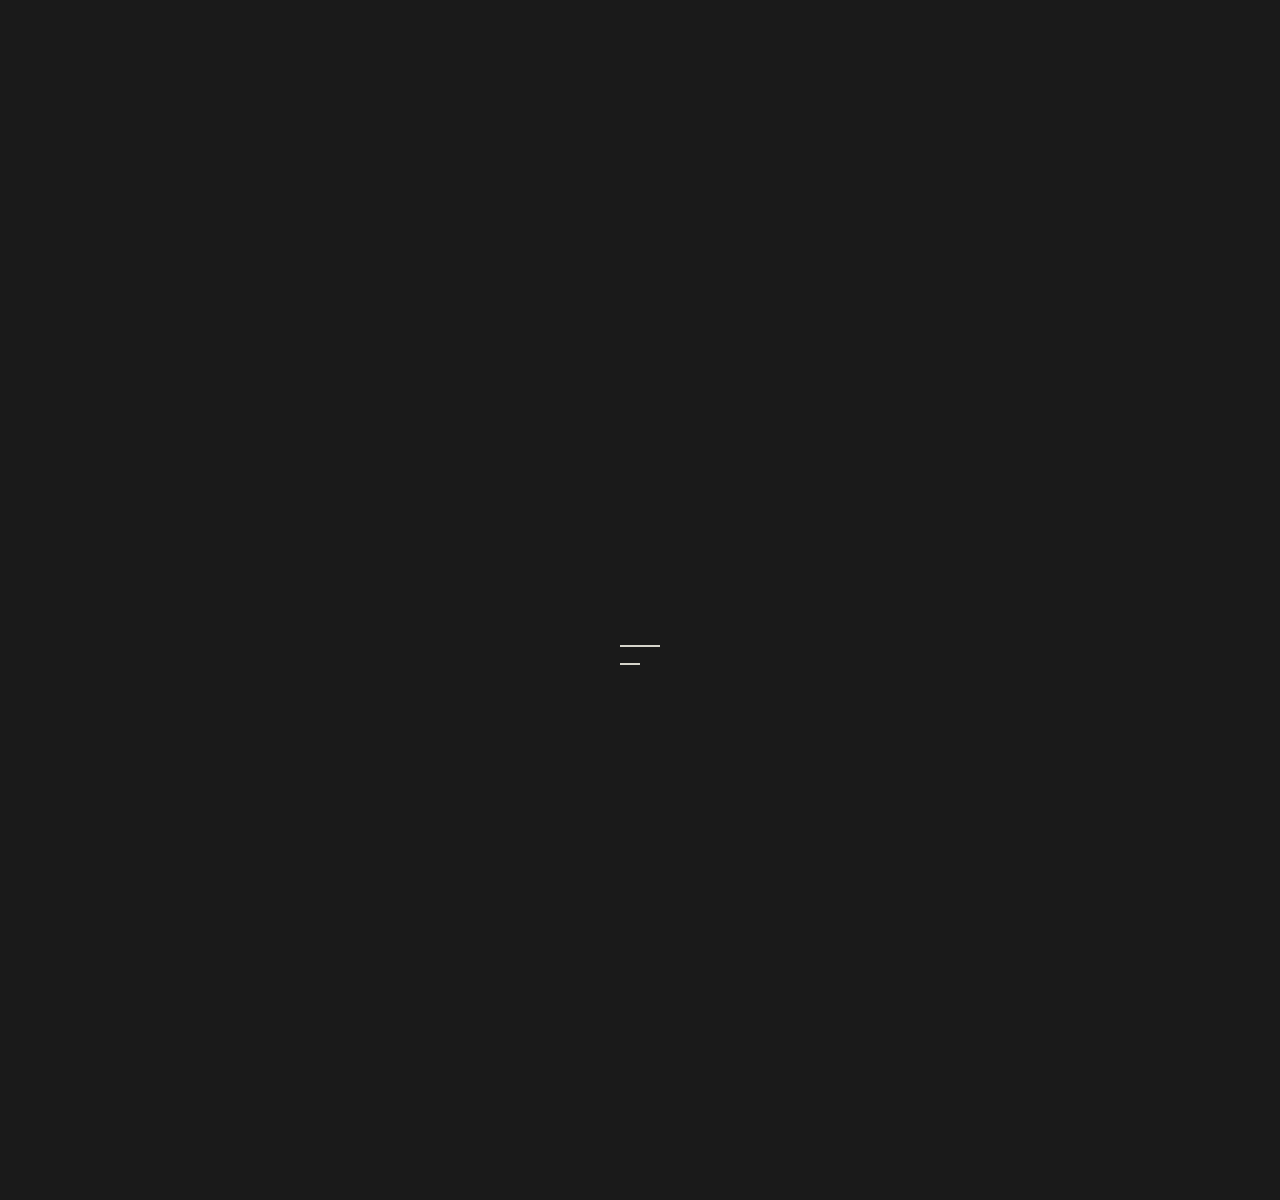
==== commit 486b00e1: "loader final" ====
--- a/audiovisual.html
+++ b/audiovisual.html
@@ -125,6 +125,10 @@
                 <span class="toggle_arm2"></span>
                 <p class="menu">menu</p>
             </div>
+            <div class="cd_nom_page">
+                <h1 class="nom_page"></h1>
+                <h1 class="novisible"></h1>
+            </div>
         </section>
         <section class="audiovisuel_project">
             <div class="cd_affiche">
--- a/assets/css/style.css
+++ b/assets/css/style.css
@@ -829,7 +829,8 @@
 }
 
 .toggle_loader {
-  width: 80px;
+  width: 40px;
+  transform: translate(0, 5vh);
   aspect-ratio: 2/1;
   display: flex;
   flex-direction: column;
@@ -842,7 +843,6 @@
 }
 .toggle_loader p {
   text-transform: uppercase;
-  display: none;
   opacity: 0;
 }
 .toggle_loader span {
@@ -1159,9 +1159,18 @@
   clip-path: circle(70% at 50% 50%);
 }
 .overlay_transition .toggle_loader {
-  margin: 0;
-  padding: 0;
-  bottom: inherit;
+  aspect-ratio: 1;
+}
+.overlay_transition .cd_nom_page {
+  position: absolute;
+  overflow: hidden;
+}
+.overlay_transition .cd_nom_page .nom_page {
+  position: absolute;
+  top: 50vh;
+}
+.overlay_transition .cd_nom_page .novisible {
+  opacity: 0;
 }
 
 /*# sourceMappingURL=style.css.map */
